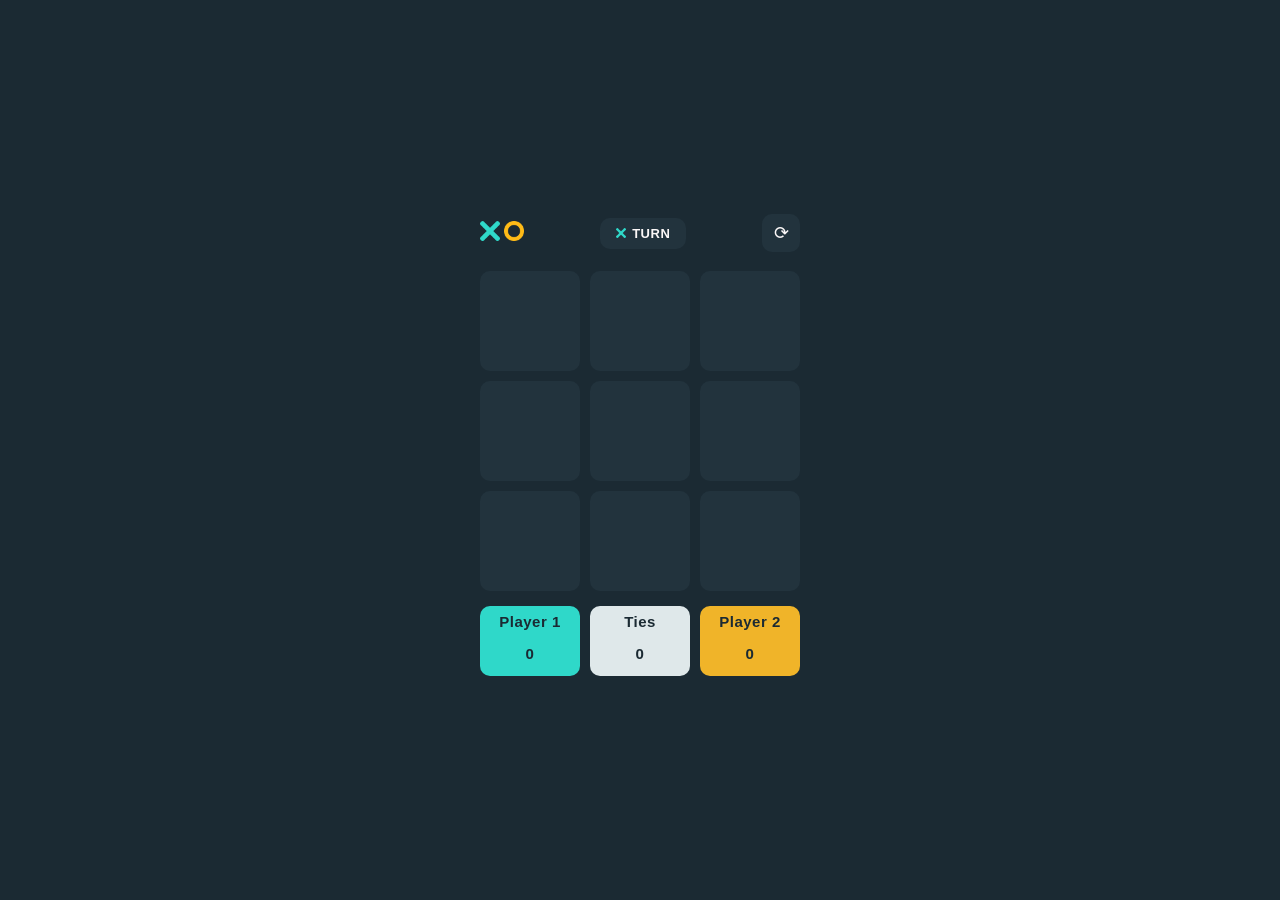
==== templates/index.html @ 69b8025b "rename folder template to templates" ====
<!DOCTYPE html>
<html lang="en">
<head>
    <meta charset="UTF-8">
    <meta name="viewport" content="width=device-width, initial-scale=1.0">
    <title>Tic Tac Toe</title>
    <link rel="icon" href="/static/images/tic-tac-toe.png" type="image/png">
    <link rel="stylesheet" href="/static/style.css">
    <script src="/static/script.js"></script>
</head>
<body>
    <div class="game">
        <div  class="score_logo">
            <div class="legend">
                <img class="logo" src="/static/images/cross.png" alt="">
                <img class="logo" src="/static/images/circle.png" alt="">
            </div>
            <div class="turn_indicator">
                <span class="">
                    <img class="turn_sign" src="/static/images/cross.png" alt="">
                </span>
                <span class="turn">TURN</span>
            </div>
            <button class="reset_button">⟳</button>
        </div>

        <div class="status-msg" id="statusMsg"></div>

        <div class="board"> 
            <div class="row">
                <div class="cell" id="1"></div>
                <div class="cell" id="2"></div>
                <div class="cell" id="3"></div>
            </div>
            <div class="row">
                <div class="cell" id="4"></div>
                <div class="cell" id="5"></div>
                <div class="cell" id="6"></div>
            </div>
            <div class="row">
                <div class="cell" id="7"></div>
                <div class="cell" id="8"></div>
                <div class="cell" id="9"></div>
            </div>
        </div>

        <div class="scoreboard">
            <div class="scorecard_x">
                <div class="x_name">Player 1</div>
                <div class = "x_score">0</div>
            </div>
            <div class="scorecard_tie">
                <div>Ties</div>
                <div class = "tie_score">0</div>
            </div>
            <div class="scorecard_o">
                <div class="o_name">Player 2</div>
                <div class = "o_score">0</div>
            </div>
        </div>
    </div>
</body>
</html>
---- static/style.css ----
body{
    background-color: #1b2a33 ;
    display: flex;
    min-height: 100vh;
    margin: 0;
    justify-content:center;
    align-items: center;
    font-family: -apple-system, BlinkMacSystemFont, "Segoe UI", Roboto, Helvetica, Arial, sans-serif;
}

.game{
    width: 320px;
    padding: 24px 0;
}

.score_logo{
    display: flex;
    align-items: center;
    justify-content: space-between;
    margin-bottom: 14px;

}

.turn_indicator{
    display: flex;
    align-items: center;
    gap: 6px;
    background: #22333d;
    color: rgb(252, 248, 248);
    padding: 8px 16px;
    border-radius: 10px;
    font-weight: 700;
    font-size: 13px;
    letter-spacing: 0.5px;
}

.reset_button{
    background: #22333d;
    border: none;
    color: rgb(252, 248, 248);
    width: 38px;
    height: 38px;
    border-radius: 10px;
    font-size: 18px;
    cursor: pointer;
    display: flex;
    align-items: center;
    justify-content: center;
}
.logo{
    height: 20px;
}

.turn_sign{
    width: 10px;
    height: 10px;
}

.board{
    display: flex;
    align-items: center;
    flex-direction: column;
    justify-content: space-between;
}

.row{
    width: 320px;
    display: flex;
    align-items: center;
    justify-content: space-between;
    margin: 5px 0px ;
}

.cell{
    height: 100px;
    width: 100px;
    display: flex;
    align-items: center;
    justify-content: center;
    background-color: #22333d;;
    border-radius: 10px;
    cursor: pointer;
}

.scoreboard{
    display: flex;
    align-items: center;
    justify-content: space-between;
    border-radius: 12px;
    text-align: center;
    margin: 10px 0px;
}

.scorecard_x{
    background-color: #2fd8c9;
    height: 70px;
    width: 100px;
    color : #1b2a33;
    border-radius: 10px;
    letter-spacing: 0.5px;
    line-height: 32px;
    font-size: 15px;
    font-weight: 700;
}

.scorecard_tie{
    background-color: #dfe8ea;
    height: 70px;
    width: 100px;
    color : #1b2a33;
    border-radius: 10px;
    letter-spacing: 0.5px;
    line-height: 32px;
    font-size: 15px;
    font-weight: 700;
}

.scorecard_o{
    background-color: #f0b429;
    height: 70px;
    width: 100px;
    color : #1b2a33;
    border-radius: 10px;
    letter-spacing: 0.5px;
    line-height: 32px;
    font-size: 15px;
    font-weight: 700;
}
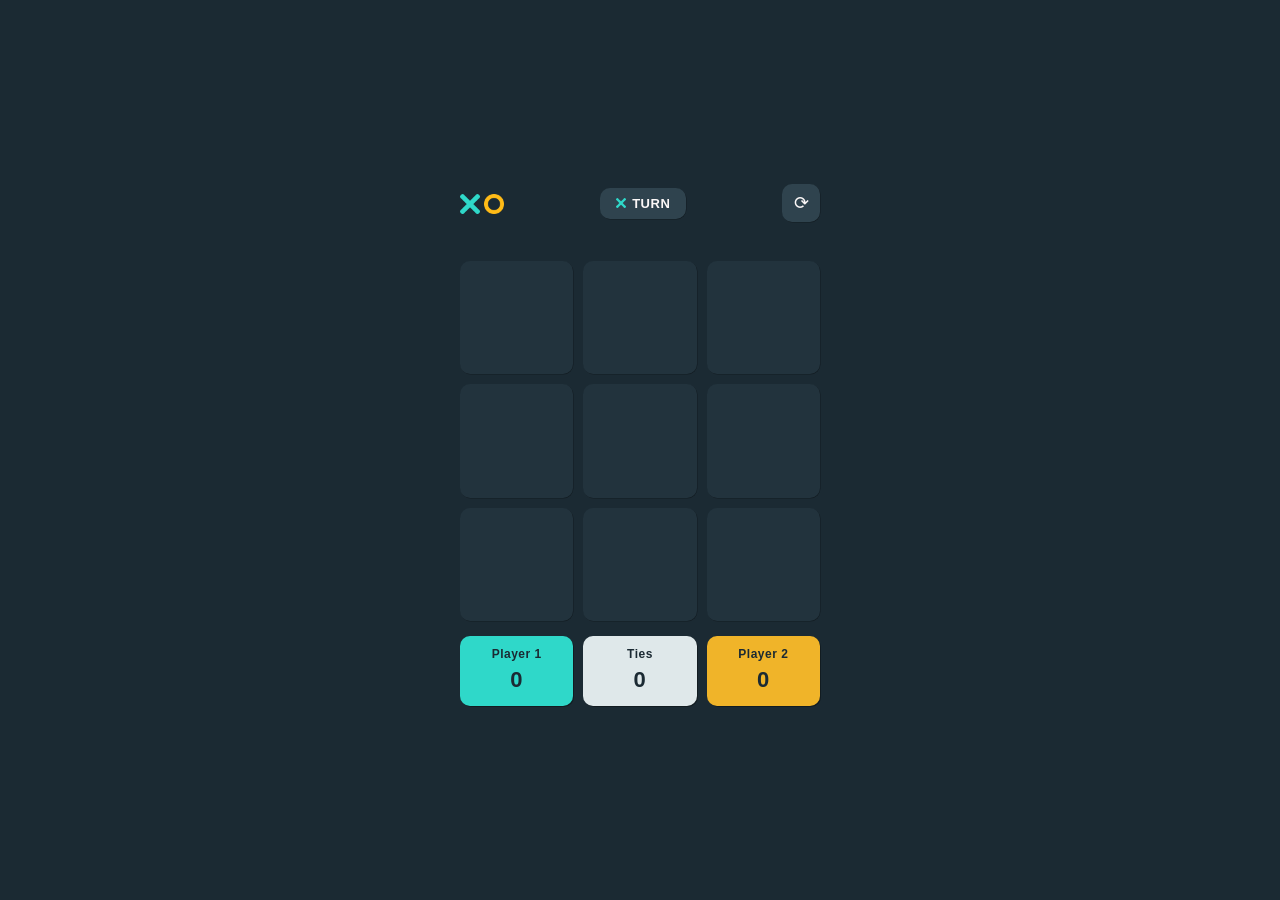
==== commit 17e9aa73: "add index.html" ====
--- a/templates/index.html
+++ b/templates/index.html
@@ -16,8 +16,8 @@
                 <img class="logo" src="/static/images/circle.png" alt="">
             </div>
             <div class="turn_indicator">
-                <span class="">
-                    <img class="turn_sign" src="/static/images/cross.png" alt="">
+                <span class="turn_sign">
+                    <img class="turn_sign_logo" src="/static/images/cross.png" alt="">
                 </span>
                 <span class="turn">TURN</span>
             </div>
@@ -50,7 +50,7 @@
                 <div class = "x_score">0</div>
             </div>
             <div class="scorecard_tie">
-                <div>Ties</div>
+                <div class = "tie_name">Ties</div>
                 <div class = "tie_score">0</div>
             </div>
             <div class="scorecard_o">
--- a/static/style.css
+++ b/static/style.css
@@ -9,7 +9,7 @@
 }
 
 .game{
-    width: 320px;
+    width: min(90vw, 360px);
     padding: 24px 0;
 }
 
@@ -17,25 +17,25 @@
     display: flex;
     align-items: center;
     justify-content: space-between;
-    margin-bottom: 14px;
-
+    margin-bottom: 12px;
 }
 
 .turn_indicator{
     display: flex;
     align-items: center;
     gap: 6px;
-    background: #22333d;
+    background: #2f434e;
     color: rgb(252, 248, 248);
     padding: 8px 16px;
     border-radius: 10px;
     font-weight: 700;
     font-size: 13px;
     letter-spacing: 0.5px;
+    box-shadow: 0.5px 0.5px 0.2px rgba(0, 0, 0, 0.345);
 }
 
 .reset_button{
-    background: #22333d;
+    background: #2f434e;
     border: none;
     color: rgb(252, 248, 248);
     width: 38px;
@@ -46,12 +46,21 @@
     display: flex;
     align-items: center;
     justify-content: center;
-}
+    box-shadow: 0.5px 0.5px 0.2px rgba(0, 0, 0, 0.345);
+
+    transition: transform 0.15s ease-in-out;
+}
+
+.reset_button:active{
+    transform: rotate(-90deg);
+}
+
 .logo{
     height: 20px;
-}
-
-.turn_sign{
+    padding-top: 5px;
+}
+
+.turn_sign_logo{
     width: 10px;
     height: 10px;
 }
@@ -64,22 +73,39 @@
 }
 
 .row{
-    width: 320px;
-    display: flex;
-    align-items: center;
-    justify-content: space-between;
+    width: 100%;
+    display: flex;
+    gap: 10px;
+    align-items: center;
     margin: 5px 0px ;
 }
 
 .cell{
-    height: 100px;
-    width: 100px;
+    flex: 1;
+    aspect-ratio: 1;
     display: flex;
     align-items: center;
     justify-content: center;
-    background-color: #22333d;;
+    background-color: #22333d;
     border-radius: 10px;
     cursor: pointer;
+    box-shadow: 0.5px 0.5px 0.2px rgba(0, 0, 0, 0.345);
+
+    transition: transform 0.1s ease-in-out;
+}
+
+.cell:active{
+    transform: scale(0.95);
+}
+
+.img{
+    height: 40%;
+    width: 40%;
+    pointer-events: none;
+}
+
+.cell:hover{
+    background-color: #2f434e;
 }
 
 .scoreboard{
@@ -89,40 +115,95 @@
     border-radius: 12px;
     text-align: center;
     margin: 10px 0px;
+    gap: 10px;
+}
+
+.scorecard_x,
+.scorecard_o,
+.scorecard_tie{
+    flex:1;
+    min-height:70px;
+    color : #1b2a33;
+    border-radius: 10px;
+    letter-spacing: 0.5px;
+    line-height: 25px;
+    font-size: 22px;
+    font-weight: 700;
+    box-shadow: 1px 1px 0.5px rgba(0, 0, 0, 0.345);
 }
 
 .scorecard_x{
     background-color: #2fd8c9;
-    height: 70px;
-    width: 100px;
-    color : #1b2a33;
-    border-radius: 10px;
-    letter-spacing: 0.5px;
-    line-height: 32px;
-    font-size: 15px;
-    font-weight: 700;
 }
 
 .scorecard_tie{
     background-color: #dfe8ea;
-    height: 70px;
-    width: 100px;
-    color : #1b2a33;
-    border-radius: 10px;
-    letter-spacing: 0.5px;
-    line-height: 32px;
-    font-size: 15px;
-    font-weight: 700;
 }
 
 .scorecard_o{
     background-color: #f0b429;
-    height: 70px;
-    width: 100px;
-    color : #1b2a33;
-    border-radius: 10px;
-    letter-spacing: 0.5px;
-    line-height: 32px;
-    font-size: 15px;
-    font-weight: 700;
+}
+
+.x_name,
+.tie_name,
+.o_name{
+    font-size: 12px;
+    margin-top: 6px;
+}
+
+.status-msg {
+    text-align: center;
+    color: white;
+    font-size: 12px;
+    margin: -4px 0 12px;
+    height: 14px
+}
+
+.winner_x{
+    border: 0.5px solid #2fd8c9;
+    box-shadow: 0 0 8px #2fd8c9;
+}
+
+.winner_o{
+    border: 0.5px solid #f0b429;
+    box-shadow: 0 0 8px #f0b429;
+}
+
+/* Tablet Layout */
+
+@media (max-width:768px){
+
+    .game{
+        width:min(92vw,360px);
+    }
+
+    .status-msg{
+        font-size:14px;
+    }
+}
+
+/* Mobile Layout */
+
+@media (max-width:480px){
+
+    .game{
+        width:95vw;
+    }
+
+    .turn_indicator{
+        padding:6px 10px;
+        font-size:12px;
+    }
+
+    .scorecard_x,
+    .scorecard_o,
+    .scorecard_tie{
+        font-size:18px;
+    }
+
+    .x_name,
+    .o_name,
+    .tie_name{
+        font-size:11px;
+    }
 }
